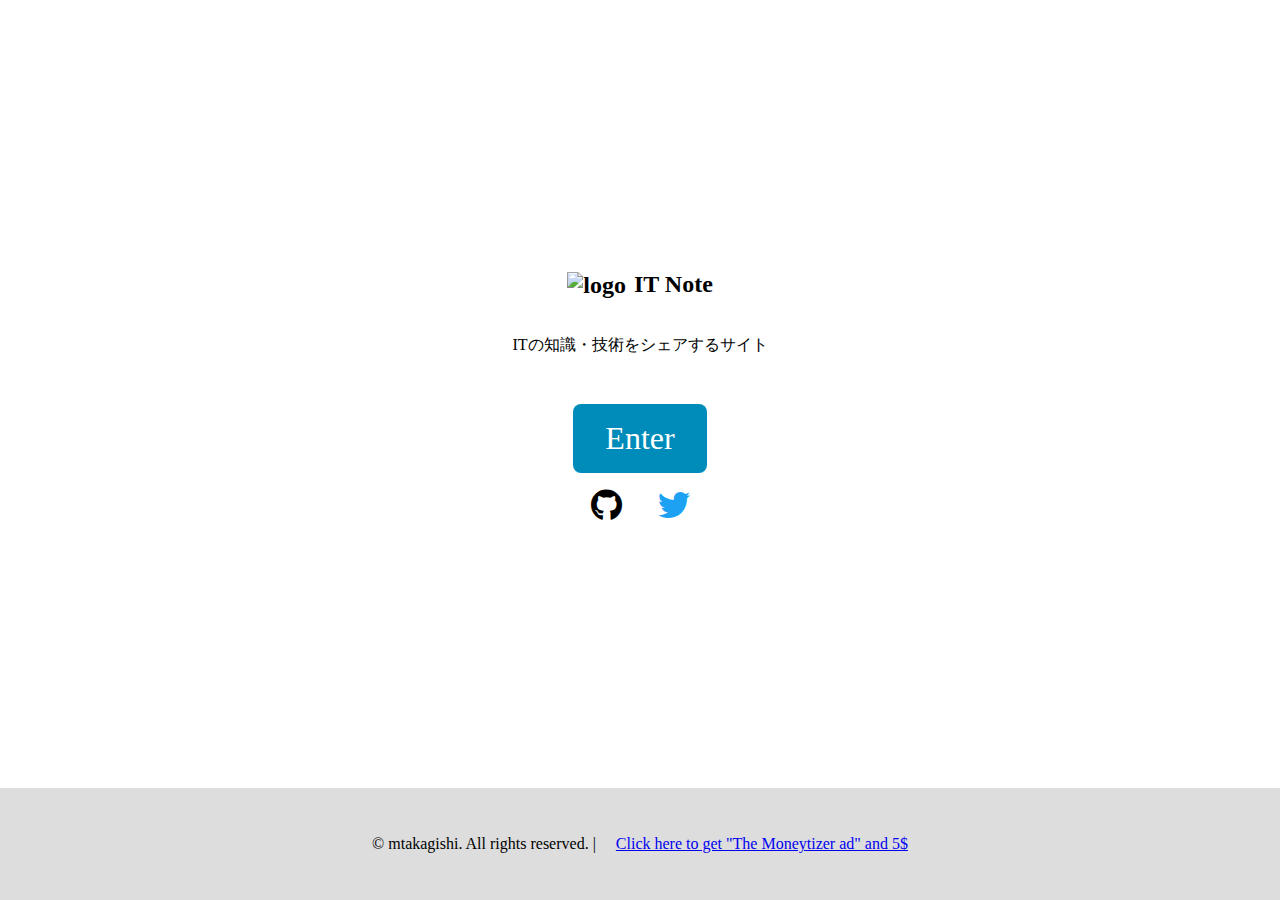
==== static/index.html @ 003a5820 "Add a link to GitHub on Twitter and separate style sheets and scripts into separate files." ====
<!DOCTYPE html>
<html>
<head>
	<title>IT Note</title>
	<meta charset="UTF-8">
	<meta name="description" content="ITの知識・技術をシェアするサイト">
  <link rel="icon" type="image/x-icon" href="./ja/_static/favicon.ico">
  <link rel="stylesheet" href="https://cdnjs.cloudflare.com/ajax/libs/font-awesome/5.15.3/css/all.min.css">
  <link rel="stylesheet" type="text/css" href="style.css">
  <!-- Quantcast Choice. Consent Manager Tag v2.0 (for TCF 2.0) -->
  <script type="text/javascript" src="cmp.js"  async=true></script>
  <!-- End Quantcast Choice. Consent Manager Tag v2.0 (for TCF 2.0) -->
</head>
<body>
	<header>
    <div style="text-align:center;" id="111057-31"><script src="//ads.themoneytizer.com/s/gen.js?type=31"></script><script src="//ads.themoneytizer.com/s/requestform.js?siteId=111057&formatId=31"></script></div>
	</header>
	<main>
		<h2><img src="./ja/_static/logo.png" alt="logo" class="img">IT Note</h2>
		<p>ITの知識・技術をシェアするサイト</p>
    <div>
      <a href="./ja/index.html" class="link">Enter</a>
    </div>
		<div>
			<a href="https://github.com/mtakagishi/note" class="icon-link" target="_blank"><i class="fab fa-github icon icon-github"></i></a>
			<a href="https://twitter.com/mtakagishi_note" class="icon-link" target="_blank"><i class="fab fa-twitter icon icon-twitter"></i></a>
		</div>
	</main>
	<footer>
		<p>&copy; mtakagishi. All rights reserved. | <a href="https://us.themoneytizer.com/&sponsor=145d85f430008add7c50469cf587a9e9#inscription" class="footer-link" target="_blank">Click here to get "The Moneytizer ad" and 5$</a></p>
	</footer>
</body>
</html>
---- static/style.css ----
/* ページ全体のスタイル */
html, body {
  height: 100%;
  margin: 0;
  padding: 0;
}
body {
  display: flex;
  flex-direction: column;
}
main {
  flex-grow: 1;
  display: flex;
  flex-direction: column;
  align-items: center;
  justify-content: center;
  text-align: center;
}
/* リンクのスタイル */
.link {
  display: block;
  font-size: 2rem;
  margin-top: 2rem;
  padding: 1rem 2rem;
  background-color: #008CBA;
  color: #fff;
  text-decoration: none;
  border-radius: 0.5rem;
}
.link:hover {
  background-color: #005F6B;
}
/* アイコンのスタイル */
.icon {
  font-size: 2rem;
  margin: 1rem;
}
.icon-github {
  color: #000; /* 黒色 */
}
.icon-twitter {
  color: #1DA1F2; /* Twitterブルー */
}
img {
  height: 50px; /* ロゴ画像の高さを50ピクセルにする */
  vertical-align: middle;
  margin-right: 0.5rem;
}
/* フッターのスタイル */
footer {
  display: flex;
  flex-direction: column;
  align-items: center;
  justify-content: center;
  height: 5rem;
  background-color: #ddd;
  margin-top: auto;
  padding: 1rem;
}
.footer-link {
  display: inline-block;
  margin-left: 1rem;
}
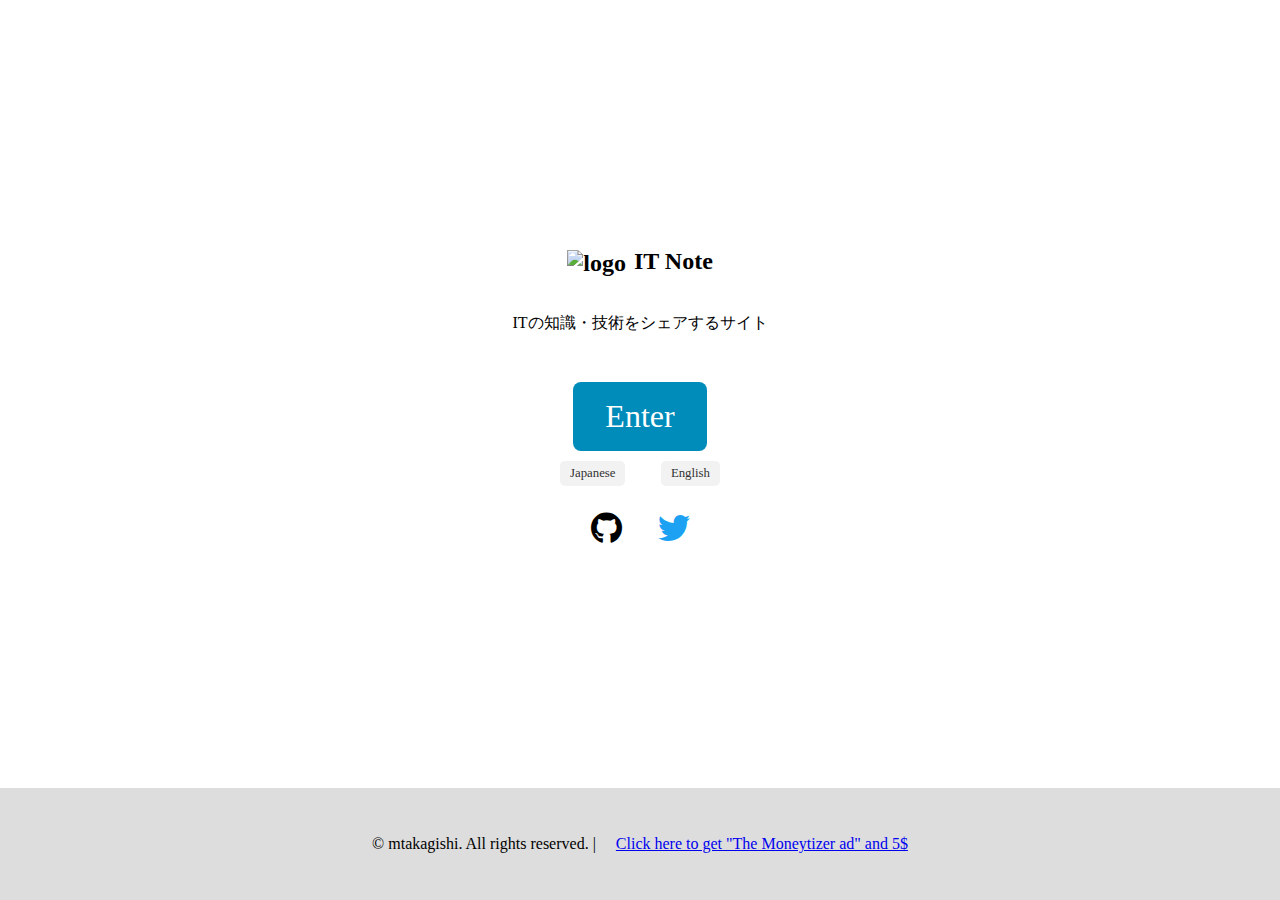
==== commit 718a446d: "トップページに言語選択を追加しレイアウトを整理" ====
--- a/static/index.html
+++ b/static/index.html
@@ -21,6 +21,10 @@
     <div>
       <a href="./ja/index.html" class="link">Enter</a>
     </div>
+    <div class="language-switch">
+      <a href="./ja/index.html">Japanese</a>
+      <a href="./en/index.html">English</a>
+    </div>
 		<div>
 			<a href="https://github.com/mtakagishi/note" class="icon-link" target="_blank"><i class="fab fa-github icon icon-github"></i></a>
 			<a href="https://twitter.com/mtakagishi_note" class="icon-link" target="_blank"><i class="fab fa-twitter icon icon-twitter"></i></a>
--- a/static/style.css
+++ b/static/style.css
@@ -61,3 +61,24 @@
   display: inline-block;
   margin-left: 1rem;
 }
+/* language */
+.language-switch {
+  display: flex;
+  justify-content: space-between;
+  width: 160px; /* 幅を狭く */
+  margin: 10px 0; /* 上下の余白を追加 */
+}
+
+.language-switch a {
+  padding: 5px 10px; /* パディングを調整 */
+  font-size: 0.8rem; /* テキストサイズを小さく */
+  background-color: #f2f2f2;
+  border-radius: 5px;
+  text-decoration: none;
+  color: #333;
+}
+
+.language-switch a:hover {
+  background-color: #333;
+  color: #fff;
+}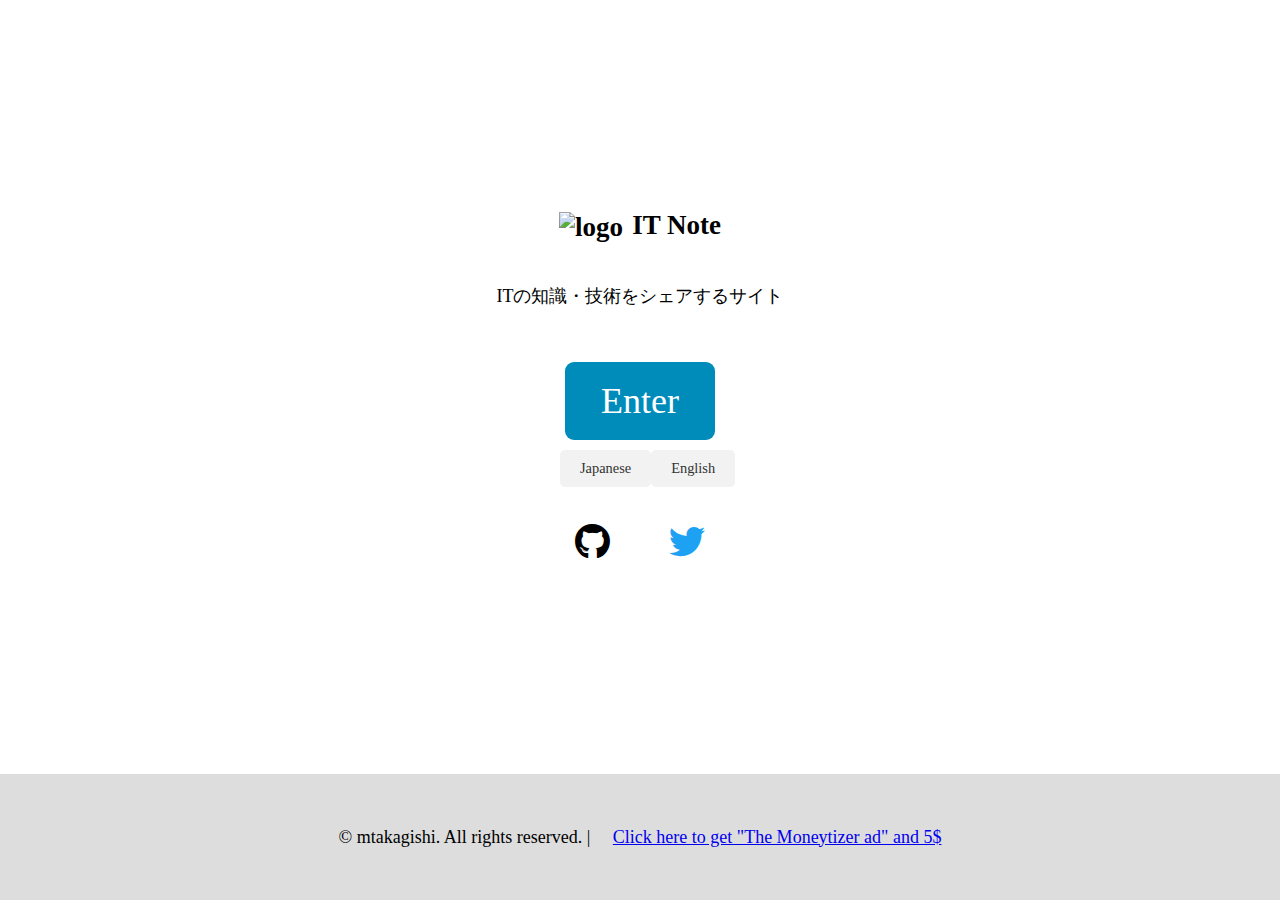
==== commit a4daeb66: "GoogleSearchConsole指摘への対応" ====
--- a/static/index.html
+++ b/static/index.html
@@ -4,6 +4,7 @@
 	<title>IT Note</title>
 	<meta charset="UTF-8">
 	<meta name="description" content="ITの知識・技術をシェアするサイト">
+  <meta name="viewport" content="width=device-width, initial-scale=1">
   <link rel="icon" type="image/x-icon" href="./ja/_static/favicon.ico">
   <link rel="stylesheet" href="https://cdnjs.cloudflare.com/ajax/libs/font-awesome/5.15.3/css/all.min.css">
   <link rel="stylesheet" type="text/css" href="style.css">
@@ -13,7 +14,7 @@
 </head>
 <body>
 	<header>
-    <div style="text-align:center;" id="111057-31"><script src="//ads.themoneytizer.com/s/gen.js?type=31"></script><script src="//ads.themoneytizer.com/s/requestform.js?siteId=111057&formatId=31"></script></div>
+    <!-- <div style="text-align:center;" id="111057-31"><script src="//ads.themoneytizer.com/s/gen.js?type=31"></script><script src="//ads.themoneytizer.com/s/requestform.js?siteId=111057&formatId=31"></script></div> -->
 	</header>
 	<main>
 		<h2><img src="./ja/_static/logo.png" alt="logo" class="img">IT Note</h2>
--- a/static/style.css
+++ b/static/style.css
@@ -1,5 +1,6 @@
 /* ページ全体のスタイル */
 html, body {
+  font-size: 18px; /* フォントサイズを大きくする */
   height: 100%;
   margin: 0;
   padding: 0;
@@ -33,7 +34,7 @@
 /* アイコンのスタイル */
 .icon {
   font-size: 2rem;
-  margin: 1rem;
+  margin: 1.5rem; /* アイコンの間隔を大きくする */
 }
 .icon-github {
   color: #000; /* 黒色 */
@@ -70,7 +71,7 @@
 }
 
 .language-switch a {
-  padding: 5px 10px; /* パディングを調整 */
+  padding: 10px 20px; /* パディングを大きくする */
   font-size: 0.8rem; /* テキストサイズを小さく */
   background-color: #f2f2f2;
   border-radius: 5px;
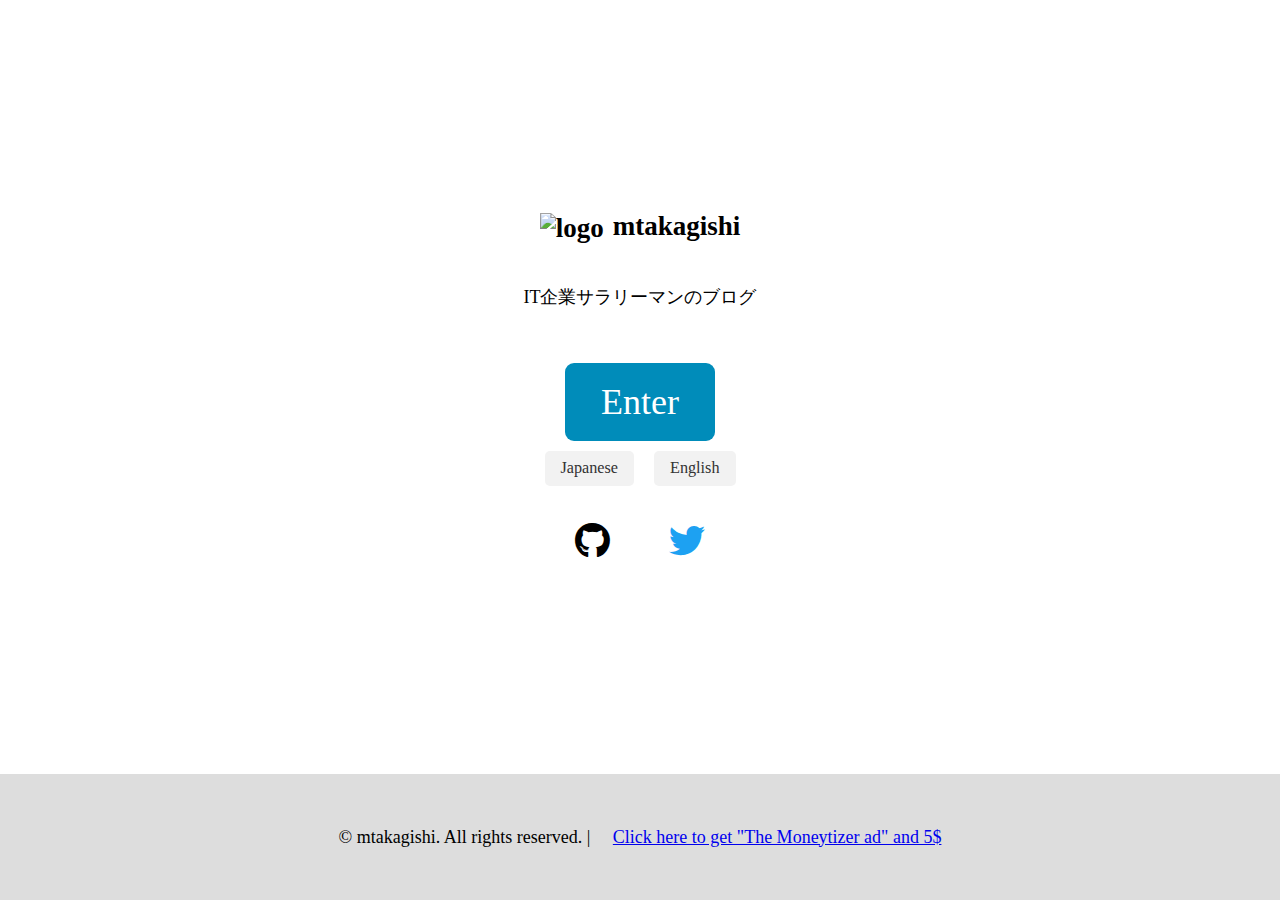
==== commit 4b29862b: "ボタン間隔がおかしかった部分を修正" ====
--- a/static/index.html
+++ b/static/index.html
@@ -3,8 +3,9 @@
 <head>
 	<title>IT Note</title>
 	<meta charset="UTF-8">
-	<meta name="description" content="ITの知識・技術をシェアするサイト">
+	<meta name="description" content="mtakagishiブログ">
   <meta name="viewport" content="width=device-width, initial-scale=1">
+  <link rel="canonical" href="https://mtakagishi.com/">
   <link rel="icon" type="image/x-icon" href="./ja/_static/favicon.ico">
   <link rel="stylesheet" href="https://cdnjs.cloudflare.com/ajax/libs/font-awesome/5.15.3/css/all.min.css">
   <link rel="stylesheet" type="text/css" href="style.css">
@@ -17,8 +18,8 @@
     <!-- <div style="text-align:center;" id="111057-31"><script src="//ads.themoneytizer.com/s/gen.js?type=31"></script><script src="//ads.themoneytizer.com/s/requestform.js?siteId=111057&formatId=31"></script></div> -->
 	</header>
 	<main>
-		<h2><img src="./ja/_static/logo.png" alt="logo" class="img">IT Note</h2>
-		<p>ITの知識・技術をシェアするサイト</p>
+		<h2><img src="./ja/_static/logo.png" alt="logo" class="img">mtakagishi</h2>
+		<p>IT企業サラリーマンのブログ</p>
     <div>
       <a href="./ja/index.html" class="link">Enter</a>
     </div>
@@ -32,7 +33,7 @@
 		</div>
 	</main>
 	<footer>
-		<p>&copy; mtakagishi. All rights reserved. | <a href="https://us.themoneytizer.com/&sponsor=145d85f430008add7c50469cf587a9e9#inscription" class="footer-link" target="_blank">Click here to get "The Moneytizer ad" and 5$</a></p>
+		<p>&copy; mtakagishi. All rights reserved. | <a href="https://us.themoneytizer.com/&sponsor=145d85f430008add7c50469cf587a9e9" class="footer-link" target="_blank">Click here to get "The Moneytizer ad" and 5$</a></p>
 	</footer>
 </body>
 </html>--- a/static/style.css
+++ b/static/style.css
@@ -65,14 +65,14 @@
 /* language */
 .language-switch {
   display: flex;
-  justify-content: space-between;
-  width: 160px; /* 幅を狭く */
-  margin: 10px 0; /* 上下の余白を追加 */
+  justify-content: flex-start; /* 左寄せ */
+  gap: 20px; /* ← この値で感覚を調整 */
+  margin: 10px 0;
 }
 
 .language-switch a {
-  padding: 10px 20px; /* パディングを大きくする */
-  font-size: 0.8rem; /* テキストサイズを小さく */
+  padding: 8px 16px;
+  font-size: 0.9rem;
   background-color: #f2f2f2;
   border-radius: 5px;
   text-decoration: none;
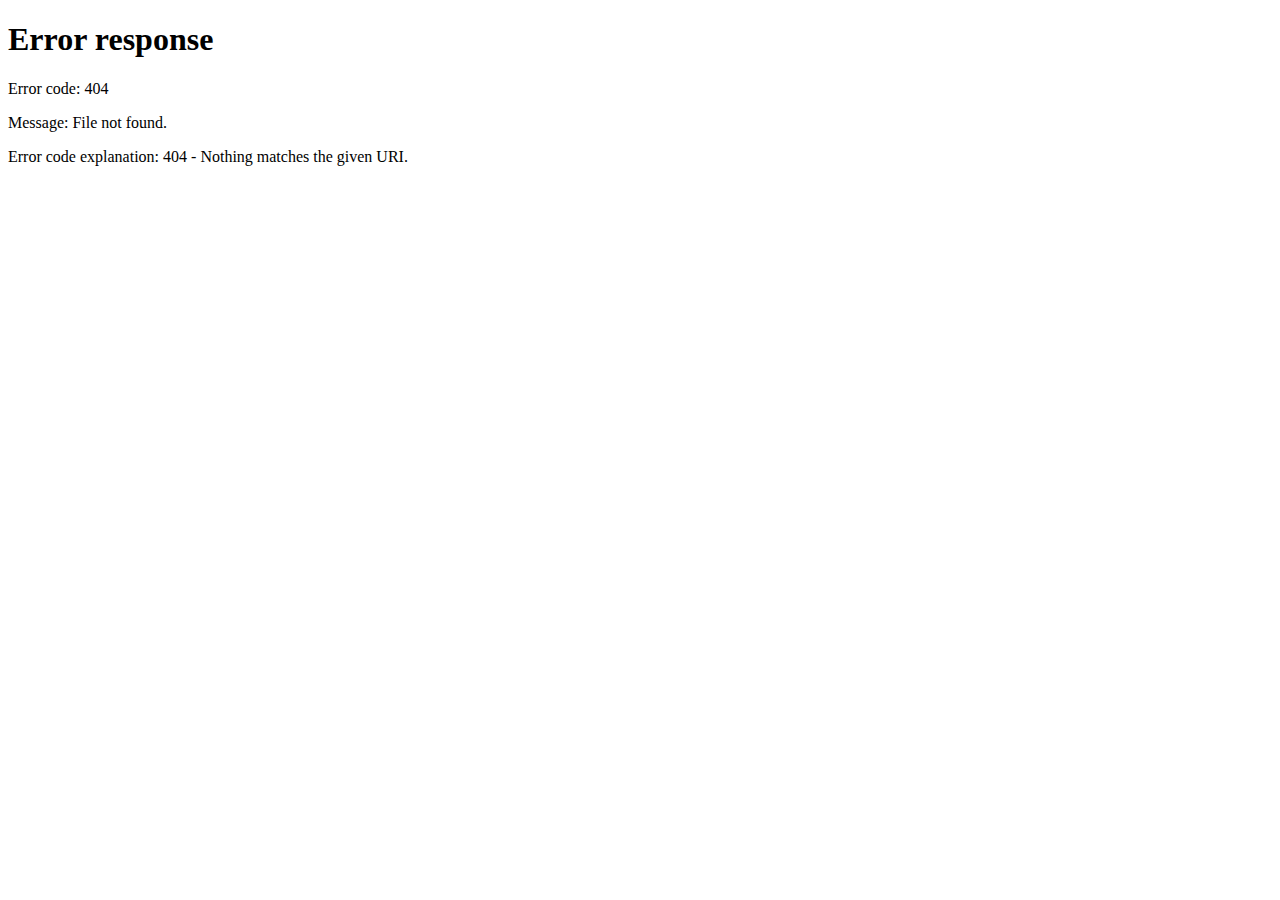
==== commit ea4e05b6: "topは、/jaにリダイレクトするように変更" ====
--- a/static/index.html
+++ b/static/index.html
@@ -5,13 +5,12 @@
 	<meta charset="UTF-8">
 	<meta name="description" content="mtakagishiブログ">
   <meta name="viewport" content="width=device-width, initial-scale=1">
+  <meta http-equiv="refresh" content="0; url=/ja/">
+  <title>Redirecting...</title>
   <link rel="canonical" href="https://mtakagishi.com/">
   <link rel="icon" type="image/x-icon" href="./ja/_static/favicon.ico">
   <link rel="stylesheet" href="https://cdnjs.cloudflare.com/ajax/libs/font-awesome/5.15.3/css/all.min.css">
   <link rel="stylesheet" type="text/css" href="style.css">
-  <!-- Quantcast Choice. Consent Manager Tag v2.0 (for TCF 2.0) -->
-  <script type="text/javascript" src="cmp.js"  async=true></script>
-  <!-- End Quantcast Choice. Consent Manager Tag v2.0 (for TCF 2.0) -->
 </head>
 <body>
 	<header>
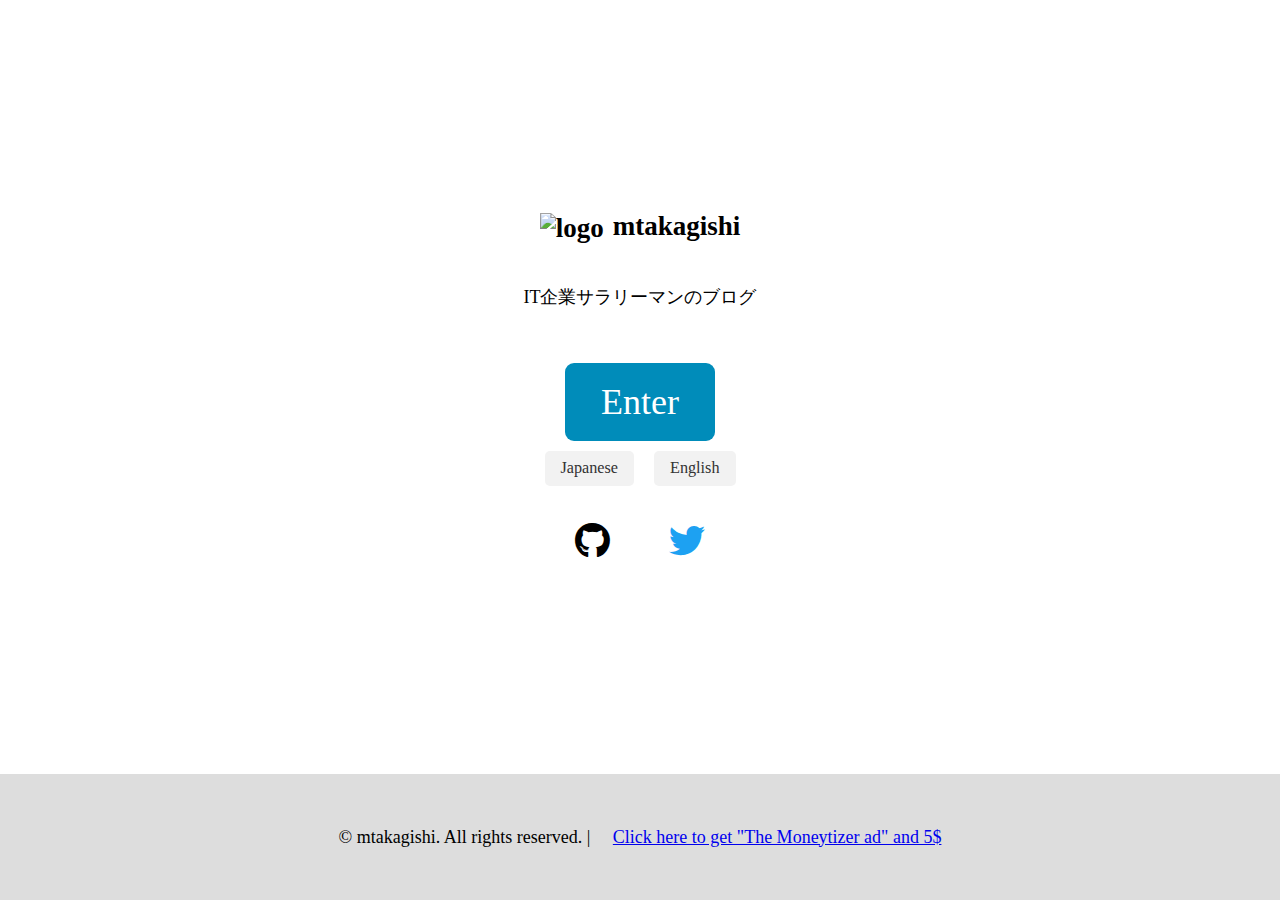
==== commit dd1605a3: "upgrade python310 to python313" ====
--- a/static/index.html
+++ b/static/index.html
@@ -5,8 +5,6 @@
 	<meta charset="UTF-8">
 	<meta name="description" content="mtakagishiブログ">
   <meta name="viewport" content="width=device-width, initial-scale=1">
-  <meta http-equiv="refresh" content="0; url=/ja/">
-  <title>Redirecting...</title>
   <link rel="canonical" href="https://mtakagishi.com/">
   <link rel="icon" type="image/x-icon" href="./ja/_static/favicon.ico">
   <link rel="stylesheet" href="https://cdnjs.cloudflare.com/ajax/libs/font-awesome/5.15.3/css/all.min.css">
